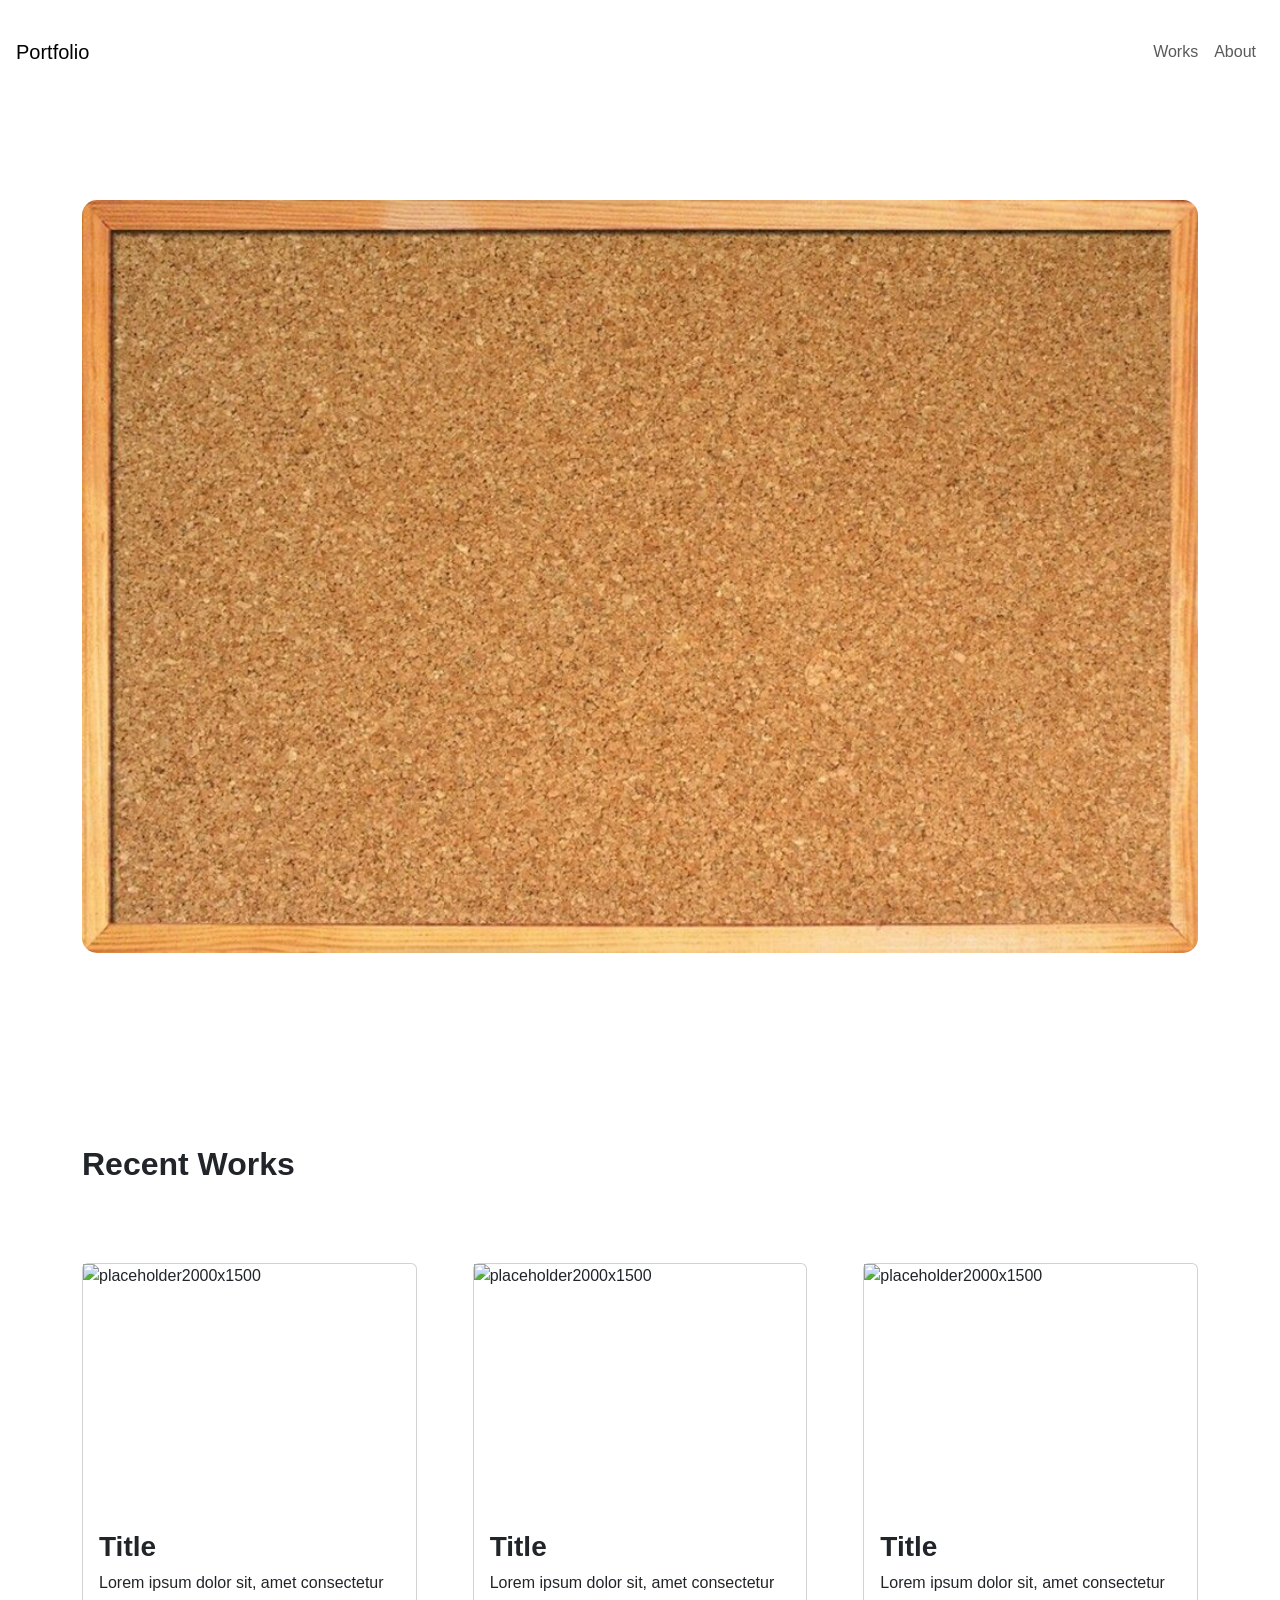
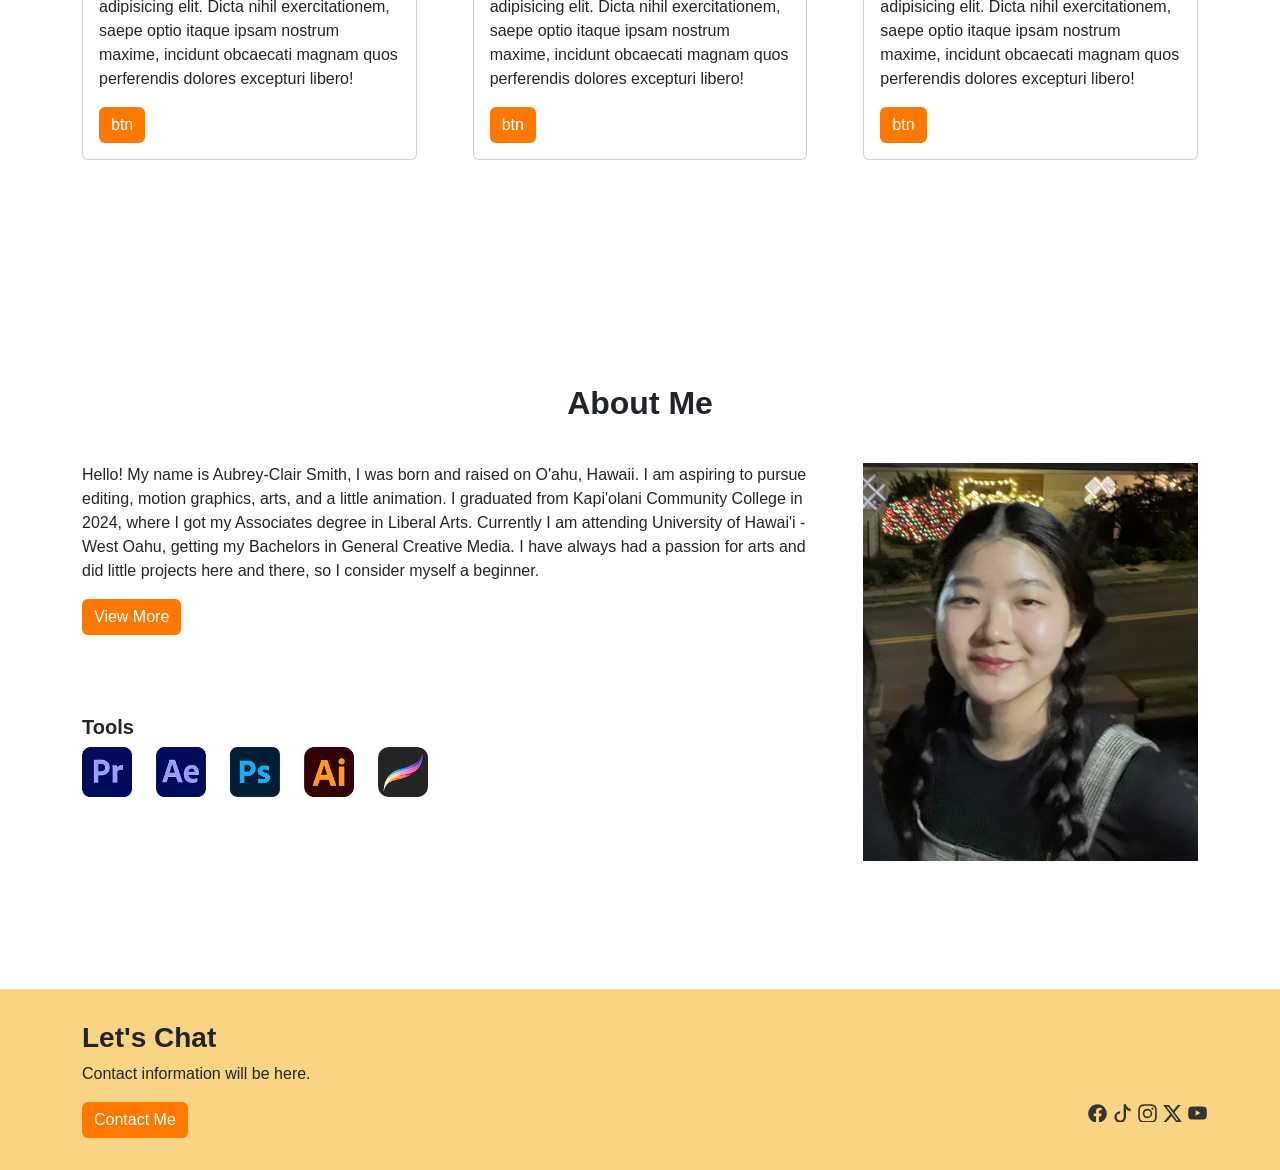
==== index.html @ ad22f41a "init" ====
<!DOCTYPE html>
<html lang="en">

<head>
    <meta charset="UTF-8">
    <meta name="viewport" content="width=device-width, initial-scale=1.0">
    <title>Demo Portfolio</title>
    <link href="https://cdn.jsdelivr.net/npm/bootstrap@5.3.3/dist/css/bootstrap.min.css" rel="stylesheet"
        integrity="sha384-QWTKZyjpPEjISv5WaRU9OFeRpok6YctnYmDr5pNlyT2bRjXh0JMhjY6hW+ALEwIH" crossorigin="anonymous">

    <!-- REQUIRED: Your Custom CSS-->
    <link rel="stylesheet" href="css/style.css">

    <!-- REQUIRED: Google Font API -->
    <link rel="preconnect" href="https://fonts.googleapis.com">
    <link rel="preconnect" href="https://fonts.gstatic.com" crossorigin>
    <link href="https://fonts.googleapis.com/css2?family=Alan+Sans:wght@300..900&display=swap" rel="stylesheet">
    <link href="https://fonts.googleapis.com/css2?family=Zen+Antique+Soft&display=swap" rel="stylesheet">
</head>

<body>
    <!-- Content will go here -->
    <!-- Start of Header Section -->
    <header class="py-3">
        <nav class="navbar navbar-expand-lg">
            <!-- Logo -->
            <a class="navbar-brand" href="#">Portfolio</a>
            <button class="navbar-toggler" type="button" data-bs-toggle="collapse" data-bs-target="#navbarNav"
                aria-controls="navbarNav" aria-expanded="false" aria-label="Toggle navigation">
                <span class="navbar-toggler-icon"></span>
            </button>
            <div class="collapse navbar-collapse" id="navbarNav">
                <ul class="navbar-nav ms-auto">
                    <!-- Menu Links -->
                    <li class="nav-item"><a class="nav-link" href="#works">Works</a></li>
                    <li class="nav-item"><a class="nav-link" href="#about">About</a></li>
                </ul>
            </div>
        </nav>
    </header>
    <!-- End of Header Section -->

    <!-- Start of Hero Section -->
    <section class="hero">
        <div class="container">
            <img src="images/cork-board.png" alt="cork board" width="1500" height="1200">
        </div>
    </section>
    <!-- End of Hero Section -->

    <!-- Start of Projects Section -->
    <section id="works" class="projects">
        <div class="container">
            <h2 class="mb-5">Recent Works</h2>
            <div class="row">
                <!-- Start of Card -->
                <div class="one-third">
                    <div class="card">
                        <img src="img/placeholder2000x1500.jpg" alt="placeholder2000x1500" width="2000" height="1500">
                        <div class="card-body">
                            <h3 class="card-title">Title</h3>
                            <p class="card-text">Lorem ipsum dolor sit, amet consectetur adipisicing elit. Dicta nihil
                                exercitationem, saepe optio itaque ipsam nostrum maxime, incidunt obcaecati magnam quos
                                perferendis dolores excepturi libero!</p>
                            <a class="btn btn-primary" href="#" role="button">btn</a>
                        </div>
                    </div>
                </div>
                <!-- End of Card -->
                <!-- Start of Card -->

                <div class="one-third">
                    <div class="card">
                        <img src="img/placeholder2000x1500.jpg" alt="placeholder2000x1500" width="2000" height="1500">
                        <div class="card-body">
                            <h3 class="card-title">Title</h3>
                            <p class="card-text">Lorem ipsum dolor sit, amet consectetur adipisicing elit. Dicta nihil
                                exercitationem, saepe optio itaque ipsam nostrum maxime, incidunt obcaecati magnam quos
                                perferendis dolores excepturi libero!</p>
                            <a class="btn btn-primary" href="#" role="button">btn</a>
                        </div>
                    </div>
                </div>
                <!-- End of Card -->
                <!-- Start of Card -->
                <div class="one-third">
                    <div class="card">
                        <img src="img/placeholder2000x1500.jpg" alt="placeholder2000x1500" width="2000" height="1500">
                        <div class="card-body">
                            <h3 class="card-title">Title</h3>
                            <p class="card-text">Lorem ipsum dolor sit, amet consectetur adipisicing elit. Dicta nihil
                                exercitationem, saepe optio itaque ipsam nostrum maxime, incidunt obcaecati magnam quos
                                perferendis dolores excepturi libero!</p>
                            <a class="btn btn-primary" href="#" role="button">btn</a>
                        </div>
                    </div>
                </div>
                <!-- End of Card -->
            </div>
        </div>
    </section>
    <!-- End of Projects Section -->


    <!-- Start of About Me Section -->
    <section id="about" class="about-me">
        <div class="container">
            <h2 class="text-centered">About Me</h2>
            <!-- Start of Card -->
            <div class="row swapped">
                <div class="one-third"><img src="images/aubrey-2.png" alt="aubrey-2"></div>
                <div class="two-thirds">
                    <p>Hello! My name is Aubrey-Clair Smith, I was born and raised on O'ahu, Hawaii. I am aspiring
                        to
                        pursue
                        editing, motion graphics, arts, and a little animation. I graduated from Kapi'olani
                        Community
                        College in
                        2024, where I got my Associates degree in Liberal Arts. Currently I am attending University
                        of
                        Hawai'i -
                        West Oahu, getting my Bachelors in General Creative Media. I have always had a passion for
                        arts
                        and did
                        little projects here and there, so I consider myself a beginner.</p>
                    <a class="btn btn-primary" href="#">View More</a>
                    <div class="tools pTop">
                        <h5>Tools</h5>
                        <div class="image-row">
                            <img src="images/icon-pr.png" alt="first image" width="50" height="50">
                            <img src="images/icon-ae.png" alt="second image" width="50" height="50">
                            <img src="images/icon-ps.png" alt="third image" width="50" height="50">
                            <img src="images/icon-ai.png" alt="fourth image" width="50" height="50">
                            <img src="images/icon-procre.png" alt="fifth image" width="50" height="50">
                        </div>
                    </div>
                </div>
            </div>
            <!-- End of Card -->
        </div>
    </section>
    <!-- End of About Me Section -->

    </div>

    <!-- Start of Footer Section -->
    <footer>
        <div class="container">
            <div class="row">
                <div class="one-half">
                    <div class="text-left">
                        <div class="">
                            <h3>Let&apos;s Chat</h3>
                            <p>Contact information will be here.</p>
                            <a href="mailto:emailaddy" class="btn btn-primary">Contact Me</a>
                        </div>
                    </div>
                </div>
                <div class="one-half social-links">
                    <svg xmlns="http://www.w3.org/2000/svg" width="16" height="16" fill="currentColor"
                        class="bi bi-facebook" viewBox="0 0 16 16">
                        <path
                            d="M16 8.049c0-4.446-3.582-8.05-8-8.05C3.58 0-.002 3.603-.002 8.05c0 4.017 2.926 7.347 6.75 7.951v-5.625h-2.03V8.05H6.75V6.275c0-2.017 1.195-3.131 3.022-3.131.876 0 1.791.157 1.791.157v1.98h-1.009c-.993 0-1.303.621-1.303 1.258v1.51h2.218l-.354 2.326H9.25V16c3.824-.604 6.75-3.934 6.75-7.951" />
                    </svg>
                    <svg xmlns="http://www.w3.org/2000/svg" width="16" height="16" fill="currentColor"
                        class="bi bi-tiktok" viewBox="0 0 16 16">
                        <path
                            d="M9 0h1.98c.144.715.54 1.617 1.235 2.512C12.895 3.389 13.797 4 15 4v2c-1.753 0-3.07-.814-4-1.829V11a5 5 0 1 1-5-5v2a3 3 0 1 0 3 3z" />
                    </svg>
                    <svg xmlns="http://www.w3.org/2000/svg" width="16" height="16" fill="currentColor"
                        class="bi bi-instagram" viewBox="0 0 16 16">
                        <path
                            d="M8 0C5.829 0 5.556.01 4.703.048 3.85.088 3.269.222 2.76.42a3.9 3.9 0 0 0-1.417.923A3.9 3.9 0 0 0 .42 2.76C.222 3.268.087 3.85.048 4.7.01 5.555 0 5.827 0 8.001c0 2.172.01 2.444.048 3.297.04.852.174 1.433.372 1.942.205.526.478.972.923 1.417.444.445.89.719 1.416.923.51.198 1.09.333 1.942.372C5.555 15.99 5.827 16 8 16s2.444-.01 3.298-.048c.851-.04 1.434-.174 1.943-.372a3.9 3.9 0 0 0 1.416-.923c.445-.445.718-.891.923-1.417.197-.509.332-1.09.372-1.942C15.99 10.445 16 10.173 16 8s-.01-2.445-.048-3.299c-.04-.851-.175-1.433-.372-1.941a3.9 3.9 0 0 0-.923-1.417A3.9 3.9 0 0 0 13.24.42c-.51-.198-1.092-.333-1.943-.372C10.443.01 10.172 0 7.998 0zm-.717 1.442h.718c2.136 0 2.389.007 3.232.046.78.035 1.204.166 1.486.275.373.145.64.319.92.599s.453.546.598.92c.11.281.24.705.275 1.485.039.843.047 1.096.047 3.231s-.008 2.389-.047 3.232c-.035.78-.166 1.203-.275 1.485a2.5 2.5 0 0 1-.599.919c-.28.28-.546.453-.92.598-.28.11-.704.24-1.485.276-.843.038-1.096.047-3.232.047s-2.39-.009-3.233-.047c-.78-.036-1.203-.166-1.485-.276a2.5 2.5 0 0 1-.92-.598 2.5 2.5 0 0 1-.6-.92c-.109-.281-.24-.705-.275-1.485-.038-.843-.046-1.096-.046-3.233s.008-2.388.046-3.231c.036-.78.166-1.204.276-1.486.145-.373.319-.64.599-.92s.546-.453.92-.598c.282-.11.705-.24 1.485-.276.738-.034 1.024-.044 2.515-.045zm4.988 1.328a.96.96 0 1 0 0 1.92.96.96 0 0 0 0-1.92m-4.27 1.122a4.109 4.109 0 1 0 0 8.217 4.109 4.109 0 0 0 0-8.217m0 1.441a2.667 2.667 0 1 1 0 5.334 2.667 2.667 0 0 1 0-5.334" />
                    </svg>
                    <svg xmlns="http://www.w3.org/2000/svg" width="16" height="16" fill="currentColor"
                        class="bi bi-twitter-x" viewBox="0 0 16 16">
                        <path
                            d="M12.6.75h2.454l-5.36 6.142L16 15.25h-4.937l-3.867-5.07-4.425 5.07H.316l5.733-6.57L0 .75h5.063l3.495 4.633L12.601.75Zm-.86 13.028h1.36L4.323 2.145H2.865z" />
                    </svg>
                    <svg xmlns="http://www.w3.org/2000/svg" width="16" height="16" fill="currentColor"
                        class="bi bi-youtube" viewBox="0 0 16 16">
                        <path
                            d="M8.051 1.999h.089c.822.003 4.987.033 6.11.335a2.01 2.01 0 0 1 1.415 1.42c.101.38.172.883.22 1.402l.01.104.022.26.008.104c.065.914.073 1.77.074 1.957v.075c-.001.194-.01 1.108-.082 2.06l-.008.105-.009.104c-.05.572-.124 1.14-.235 1.558a2.01 2.01 0 0 1-1.415 1.42c-1.16.312-5.569.334-6.18.335h-.142c-.309 0-1.587-.006-2.927-.052l-.17-.006-.087-.004-.171-.007-.171-.007c-1.11-.049-2.167-.128-2.654-.26a2.01 2.01 0 0 1-1.415-1.419c-.111-.417-.185-.986-.235-1.558L.09 9.82l-.008-.104A31 31 0 0 1 0 7.68v-.123c.002-.215.01-.958.064-1.778l.007-.103.003-.052.008-.104.022-.26.01-.104c.048-.519.119-1.023.22-1.402a2.01 2.01 0 0 1 1.415-1.42c.487-.13 1.544-.21 2.654-.26l.17-.007.172-.006.086-.003.171-.007A100 100 0 0 1 7.858 2zM6.4 5.209v4.818l4.157-2.408z" />
                    </svg>
                </div>
            </div>
        </div>

    </footer>
    <!-- End of Footer Section -->


    <!-- REQUIRED: Javascript -->
    <script src="https://cdn.jsdelivr.net/npm/bootstrap@5.3.3/dist/js/bootstrap.bundle.min.js"
        integrity="sha384-YvpcrYf0tY3lHB60NNkmXc5s9fDVZLESaAA55NDzOxhy9GkcIdslK1eN7N6jIeHz"
        crossorigin="anonymous"></script>
</body>

</html>
---- css/style.css ----
/********************************
Bootstrap Variables Override
**********************************/
:root {
    /* Replace your primary color from your UI Kit */
    --bs-primary: #ff7900;

    /* Replace your secondary color from your UI Kit  */
    --secondary-color: #f9d583;

    /* Replace the main body font from your UI Kit */
    --bs-font-sans-serif: 'Fredoka', verdana, sans-serif;
    --bs-body-font: 'Nunito', verdana, sans-serif;

    /* Optional: Replace gradient from your UI Kit */
    --bs-gradient: linear-gradient(180deg, rgba(255, 255, 255, 0.15), rgba(255, 255, 255, 0));
}

/********************************
Global Styles and UI Components
**********************************/
.navbar {

    /* Optional: Stretch the navbar across the full width */
    width: 100%;

    /* Optional: Add inner spacing to the navbar */
    padding: 1rem;
}

footer {
    /* Change footer background color */
    background-color: var(--bs-white);
    /* Optional: Change footer text color to white using variable */
    color: var(--bs-dark);
    /* Optional: Center footer elements */
    text-align: center;
}

footer .footer-social {
    /* Optional: Change size of footer icon */
    width: 24px;
    margin: .5rem
}

/* .btn-hero {
    display: flex;
    justify-self: center;
} */

.btn-primary {
    /* Optional: Change primary button background color to primary color */
    background-color: var(--bs-primary);
    /* Optional: Remove primary button outline */
    border: none;
}

.btn-primary:hover {
    /* Optional: Change primary button hover state background and text color  */
    background-color: var(--secondary-color);
    color: var(--bs-dark);
}

/********************************
Typography
**********************************/
h1,
h2,
h3,
h4,
h5,
h6 {
    /* Optional: Add letter spacing to all headings */
    letter-spacing: 0.0rem;
    /* Optional: Adjust font-weight to all headings */
    font-weight: 800;
}

h2 {
    /* Optional: Adjust font-size of heading 2 */
    font-size: 2rem;
}

p {
    font-family: var(--bs-body-font);
}

.display-1 {
    /* Optional: Customizes display-1 style based on my Figma UI kit */
    font-weight: 800;
    font-size: 4.5rem;
    line-height: 100%;
    letter-spacing: -0.2rem;
}

.display-2 {
    /* Optional: Customizes display-2 style based on my Figma UI kit */
    font-weight: 700;
    font-size: 2.75rem;
    line-height: 100%;
    letter-spacing: -0.2rem;
}

.kicker {
    /* Optional: Establish new custom text style class called "kicker" */
    text-transform: uppercase;
    font-weight: 400;
    font-size: 1.25rem;
}

/* Small devices (landscape phones, 576px and up) */
@media (min-width: 576px) {

    /* Optional: Customize responsive style for display-1 on small devices and larger */
    .display-1 {
        font-size: 4rem;
    }
}

img {
    max-width: 100%;
    height: auto;
}

.image-row {
    display: flex;
    gap: 24px;
}

.pTop {
    padding-top: 5em;
}

.hero {
    /* width: 1320px; */
    margin: 0 auto;
}

.hero img {
    border-radius: 15px;
}

section {
    padding: 6em 0;
}

footer {
    background-color: var(--secondary-color);
}

svg {
    color: #333;
    width: 25px;
    height: 25px;
    padding: .2em;
}

.text-centered {
    text-align: center;
}

.text-left {
    text-align: left;
}

/* GRID */
.row {
    --gridgap: 2em;
}

.row2 {
    --gridgap2: 0em;
}

.row>* {
    margin-top: var(--gridgap);
    margin-bottom: var(--gridgap);
}

.row2+.row2 {
    margin-top: var(--gridgap2);
    margin-bottom: var(--gridgap2);
}

@media (min-width: 768px) {
    .row {
        display: grid;
        grid-template-columns: repeat(12, 1fr);
        gap: var(--gridgap);
        /* place-items: center; */
    }

    /* COMMONLY USED SEMANTIC COLUMN WIDTHS */
    .one-half {
        grid-column: auto / span 6;
    }

    .one-third {
        grid-column: auto / span 4;
    }

    .two-thirds {
        grid-column: auto / span 8;
    }

    .one-fourth {
        grid-column: auto / span 3;
    }

    .three-fourths {
        grid-column: auto / span 9;
    }

    /* 12 COLUMN CLASSES */
    .col-1 {
        grid-column: auto / span 1;
    }

    .col-2 {
        grid-column: auto / span 2;
    }

    .col-3 {
        grid-column: auto / span 3;
    }

    .col-4 {
        grid-column: auto / span 4;
    }

    .col-5 {
        grid-column: auto / span 5;
    }

    .col-6 {
        grid-column: auto / span 6;
    }

    .col-7 {
        grid-column: auto / span 7;
    }

    .col-8 {
        grid-column: auto / span 8;
    }

    .col-9 {
        grid-column: auto / span 9;
    }

    .col-10 {
        grid-column: auto / span 10;
    }

    .col-11 {
        grid-column: auto / span 11;
    }

    .col-12 {
        grid-column: auto / span 12;
    }

    /* COMMONLY CENTERED COLUMNS */
    .one-half.centered {
        grid-column: 4 / span 6;
    }

    .one-third.centered {
        grid-column: 5 / span 4;
    }

    .two-thirds.centered {
        grid-column: 3 / span 8;
    }

    /* PUSHES */
    .push-1 {
        grid-column-start: 2;
    }

    .push-2 {
        grid-column-start: 3;
    }

    .push-3 {
        grid-column-start: 4;
    }

    .push-4 {
        grid-column-start: 5;
    }

    .push-5 {
        grid-column-start: 6;
    }

    .push-6 {
        grid-column-start: 7;
    }

    .push-7 {
        grid-column-start: 8;
    }

    .push-8 {
        grid-column-start: 9;
    }

    .push-9 {
        grid-column-start: 10;
    }

    .push-10 {
        grid-column-start: 11;
    }

    .push-11 {
        grid-column-start: 12;
    }

    /* SWAP (REVERSE) COLUMNS - WORKS ONLY w/ 2 CHILDREN  */
    .row.swapped>*:first-child {
        order: 2;
    }

    .row.swapped>*:last-child {
        order: 1;
    }
}

@media (min-width: 768px) {
    .social-links {
        display: flex;
        justify-content: end;
        padding: 5em 0 0 0;

    }
}
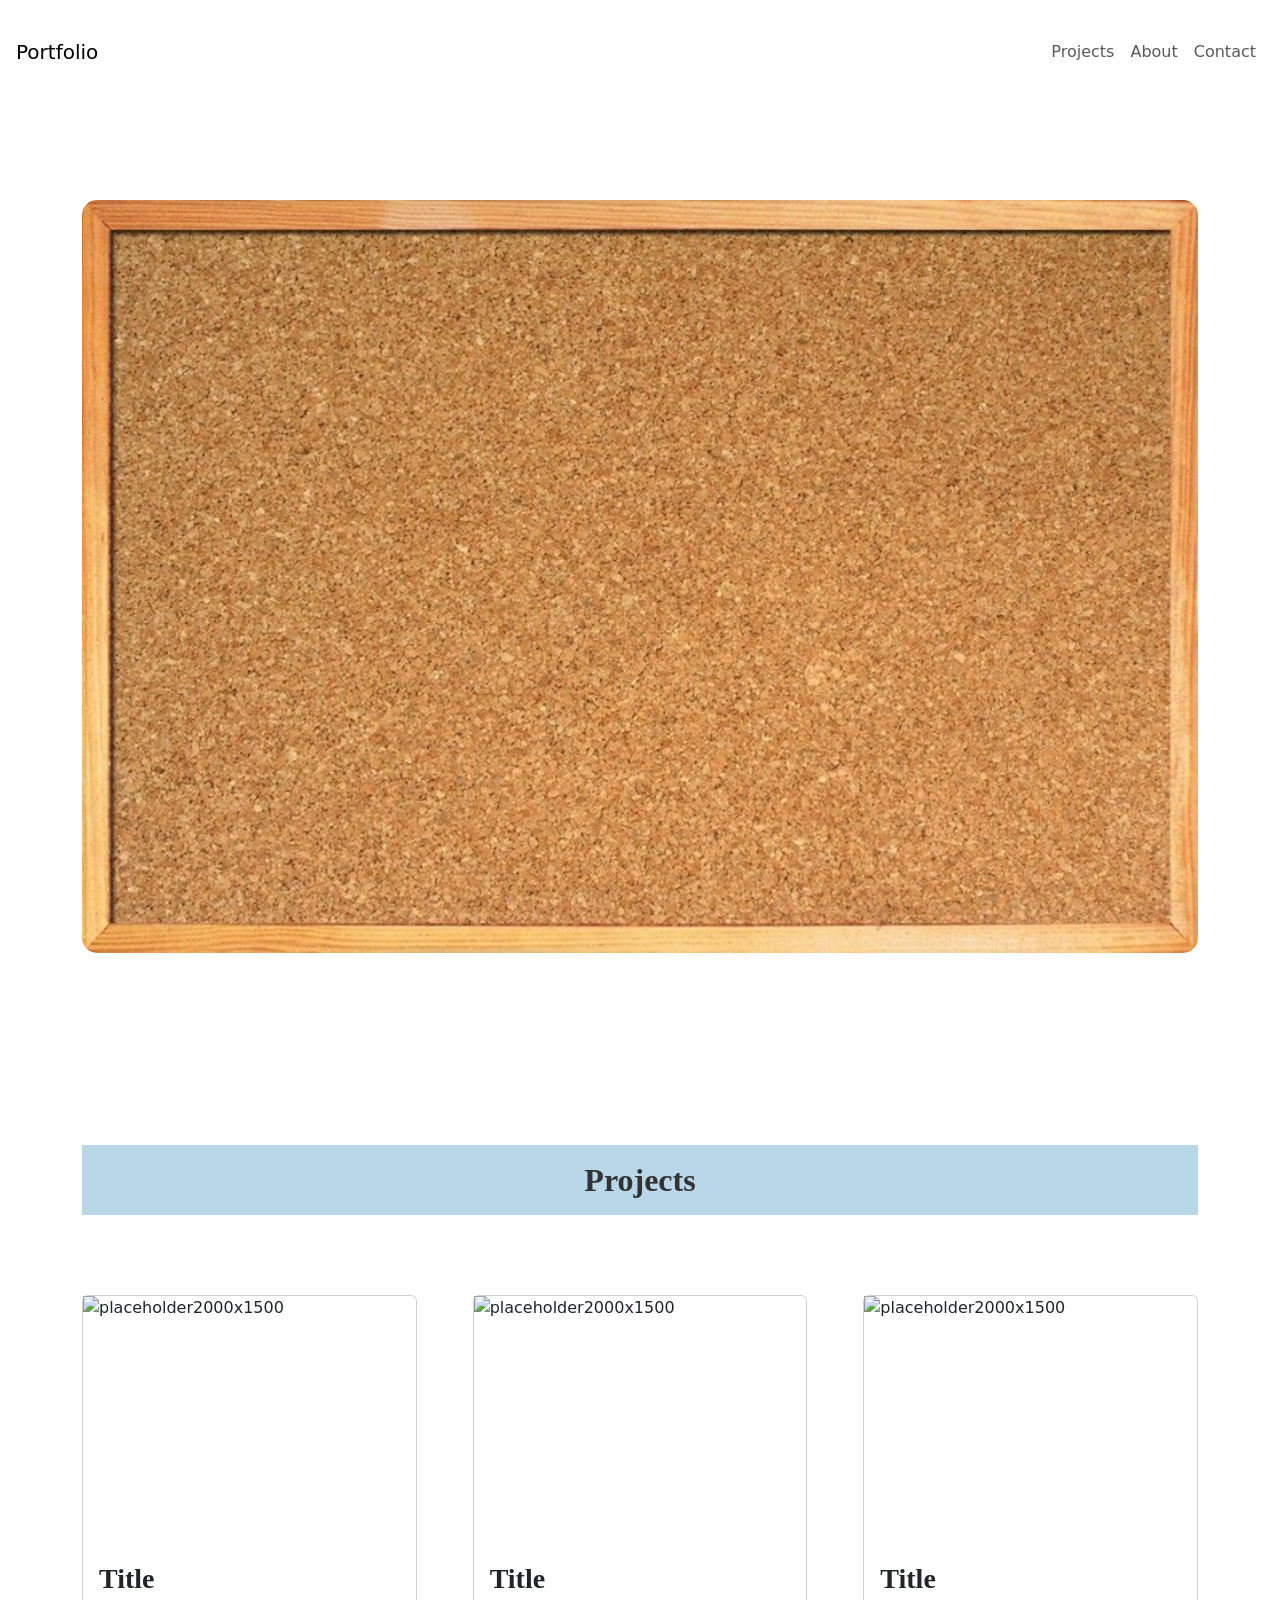
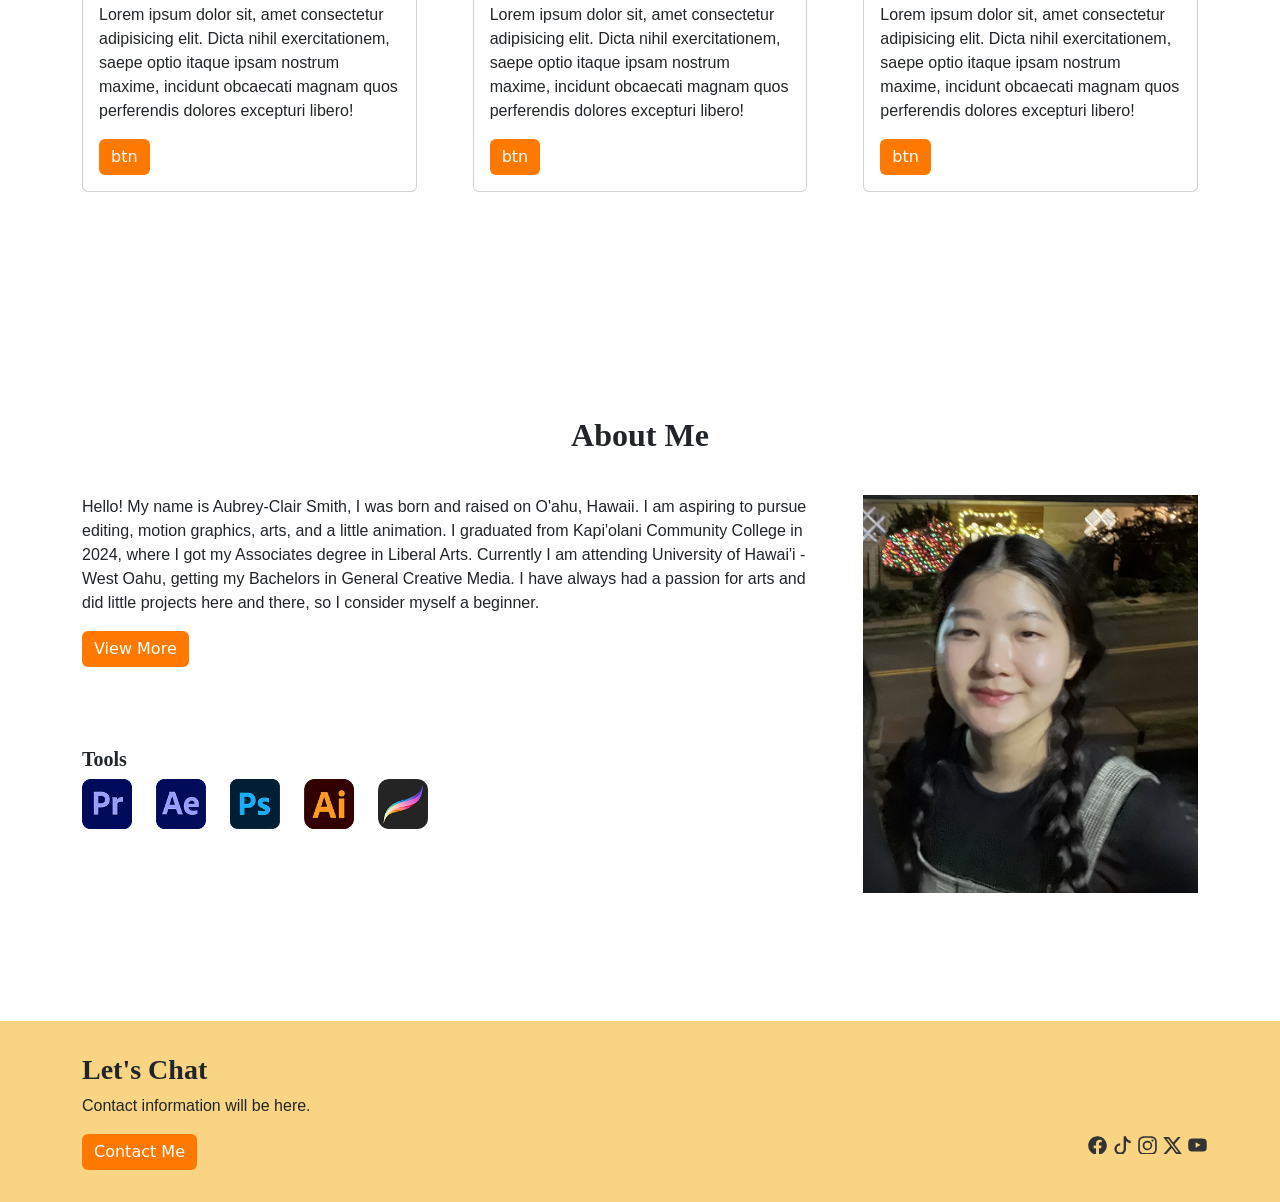
==== commit 47b00acc: "fonts" ====
--- a/index.html
+++ b/index.html
@@ -4,7 +4,7 @@
 <head>
     <meta charset="UTF-8">
     <meta name="viewport" content="width=device-width, initial-scale=1.0">
-    <title>Demo Portfolio</title>
+    <title>Aubrey Portfolio</title>
     <link href="https://cdn.jsdelivr.net/npm/bootstrap@5.3.3/dist/css/bootstrap.min.css" rel="stylesheet"
         integrity="sha384-QWTKZyjpPEjISv5WaRU9OFeRpok6YctnYmDr5pNlyT2bRjXh0JMhjY6hW+ALEwIH" crossorigin="anonymous">
 
@@ -32,8 +32,9 @@
             <div class="collapse navbar-collapse" id="navbarNav">
                 <ul class="navbar-nav ms-auto">
                     <!-- Menu Links -->
-                    <li class="nav-item"><a class="nav-link" href="#works">Works</a></li>
+                    <li class="nav-item"><a class="nav-link" href="#works">Projects</a></li>
                     <li class="nav-item"><a class="nav-link" href="#about">About</a></li>
+                    <li class="nav-item"><a class="nav-link" href="#contact">Contact</a></li>
                 </ul>
             </div>
         </nav>
@@ -51,7 +52,7 @@
     <!-- Start of Projects Section -->
     <section id="works" class="projects">
         <div class="container">
-            <h2 class="mb-5">Recent Works</h2>
+            <h2 class="mb-5 text-centered">Projects</h2>
             <div class="row">
                 <!-- Start of Card -->
                 <div class="one-third">
@@ -103,7 +104,7 @@
 
 
     <!-- Start of About Me Section -->
-    <section id="about" class="about-me">
+    <section id="about" class="about">
         <div class="container">
             <h2 class="text-centered">About Me</h2>
             <!-- Start of Card -->
--- a/css/style.css
+++ b/css/style.css
@@ -9,11 +9,16 @@
     --secondary-color: #f9d583;
 
     /* Replace the main body font from your UI Kit */
-    --bs-font-sans-serif: 'Fredoka', verdana, sans-serif;
-    --bs-body-font: 'Nunito', verdana, sans-serif;
+    --bs-font-serif: 'Zen Antique Soft', times, serif;
+    --bs-body-font: 'Alan Sans', verdana, sans-serif;
 
     /* Optional: Replace gradient from your UI Kit */
     --bs-gradient: linear-gradient(180deg, rgba(255, 255, 255, 0.15), rgba(255, 255, 255, 0));
+
+    /* customs colors */
+    --light-blue: #B8D7E8;
+    --pink: #F1CEEB;
+
 }
 
 /********************************
@@ -74,6 +79,7 @@
     letter-spacing: 0.0rem;
     /* Optional: Adjust font-weight to all headings */
     font-weight: 800;
+    font-family: var(--bs-font-serif);
 }
 
 h2 {
@@ -335,4 +341,16 @@
         padding: 5em 0 0 0;
 
     }
+}
+
+.projects h2 {
+    background-color: var(--light-blue);
+    padding: 0.5em;
+    color: #333;
+
+}
+
+.pink {
+    background-color: var(--pink);
+    padding: 0.3em;
 }
